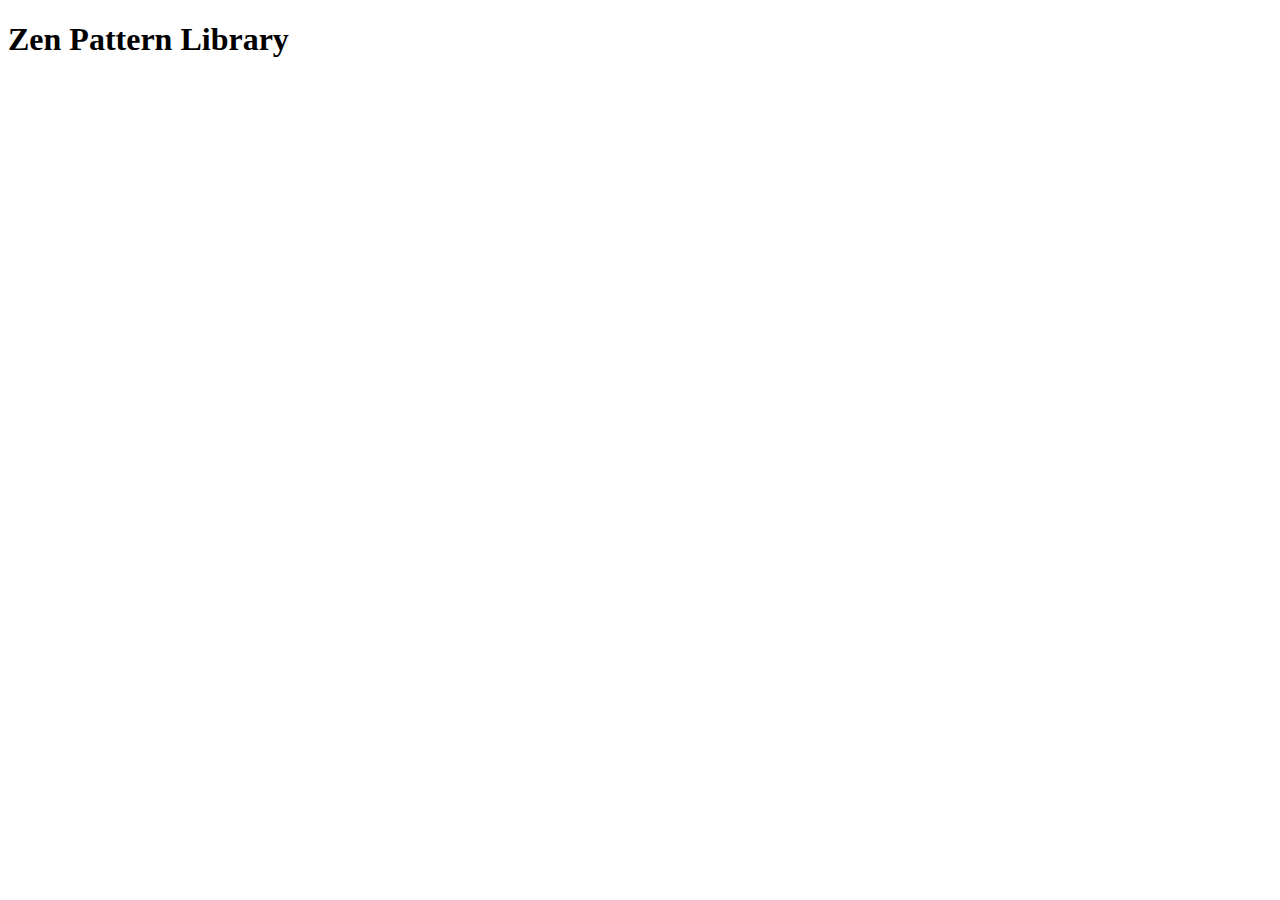
==== index.html @ d8762c1e "ju" ====
<!DOCTYPE html>
<html lang="en">
  <head>
    <meta charset="UTF-8" />
    <meta name="viewport" content="width=device-width, initial-scale=1.0" />
    <title>Zen Pattern Library</title>
    <link rel="stylesheet" href="css/style-pattern.css" />
  </head>
  <body>
        <h1>
            <a link="styleguide.html">Zen Pattern Library</a>
        </h1>
    </body>
</html>
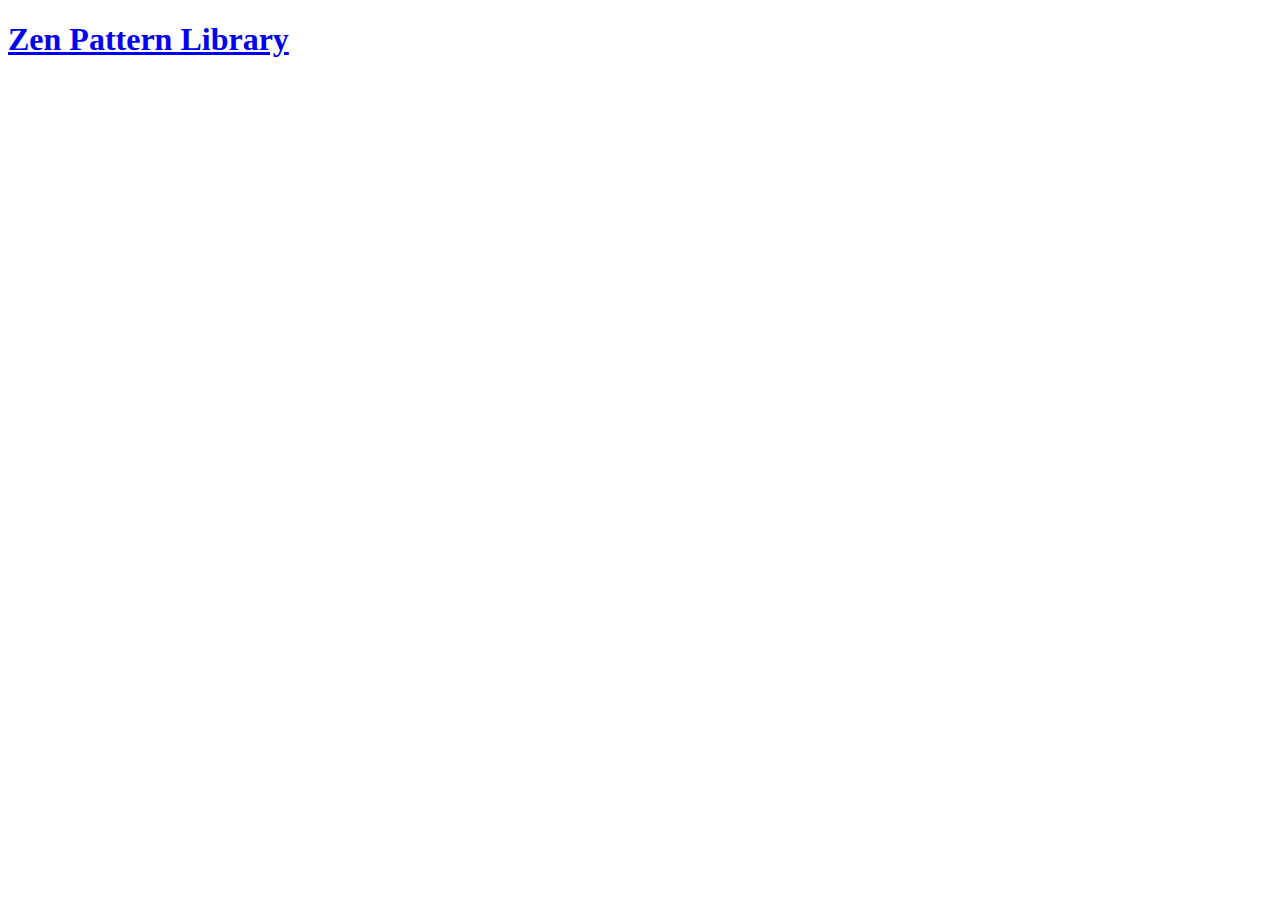
==== commit c27593e6: "srf" ====
--- a/index.html
+++ b/index.html
@@ -8,7 +8,7 @@
   </head>
   <body>
         <h1>
-            <a link="styleguide.html">Zen Pattern Library</a>
+            <a href="styleguide.html">Zen Pattern Library</a>
         </h1>
     </body>
 </html>
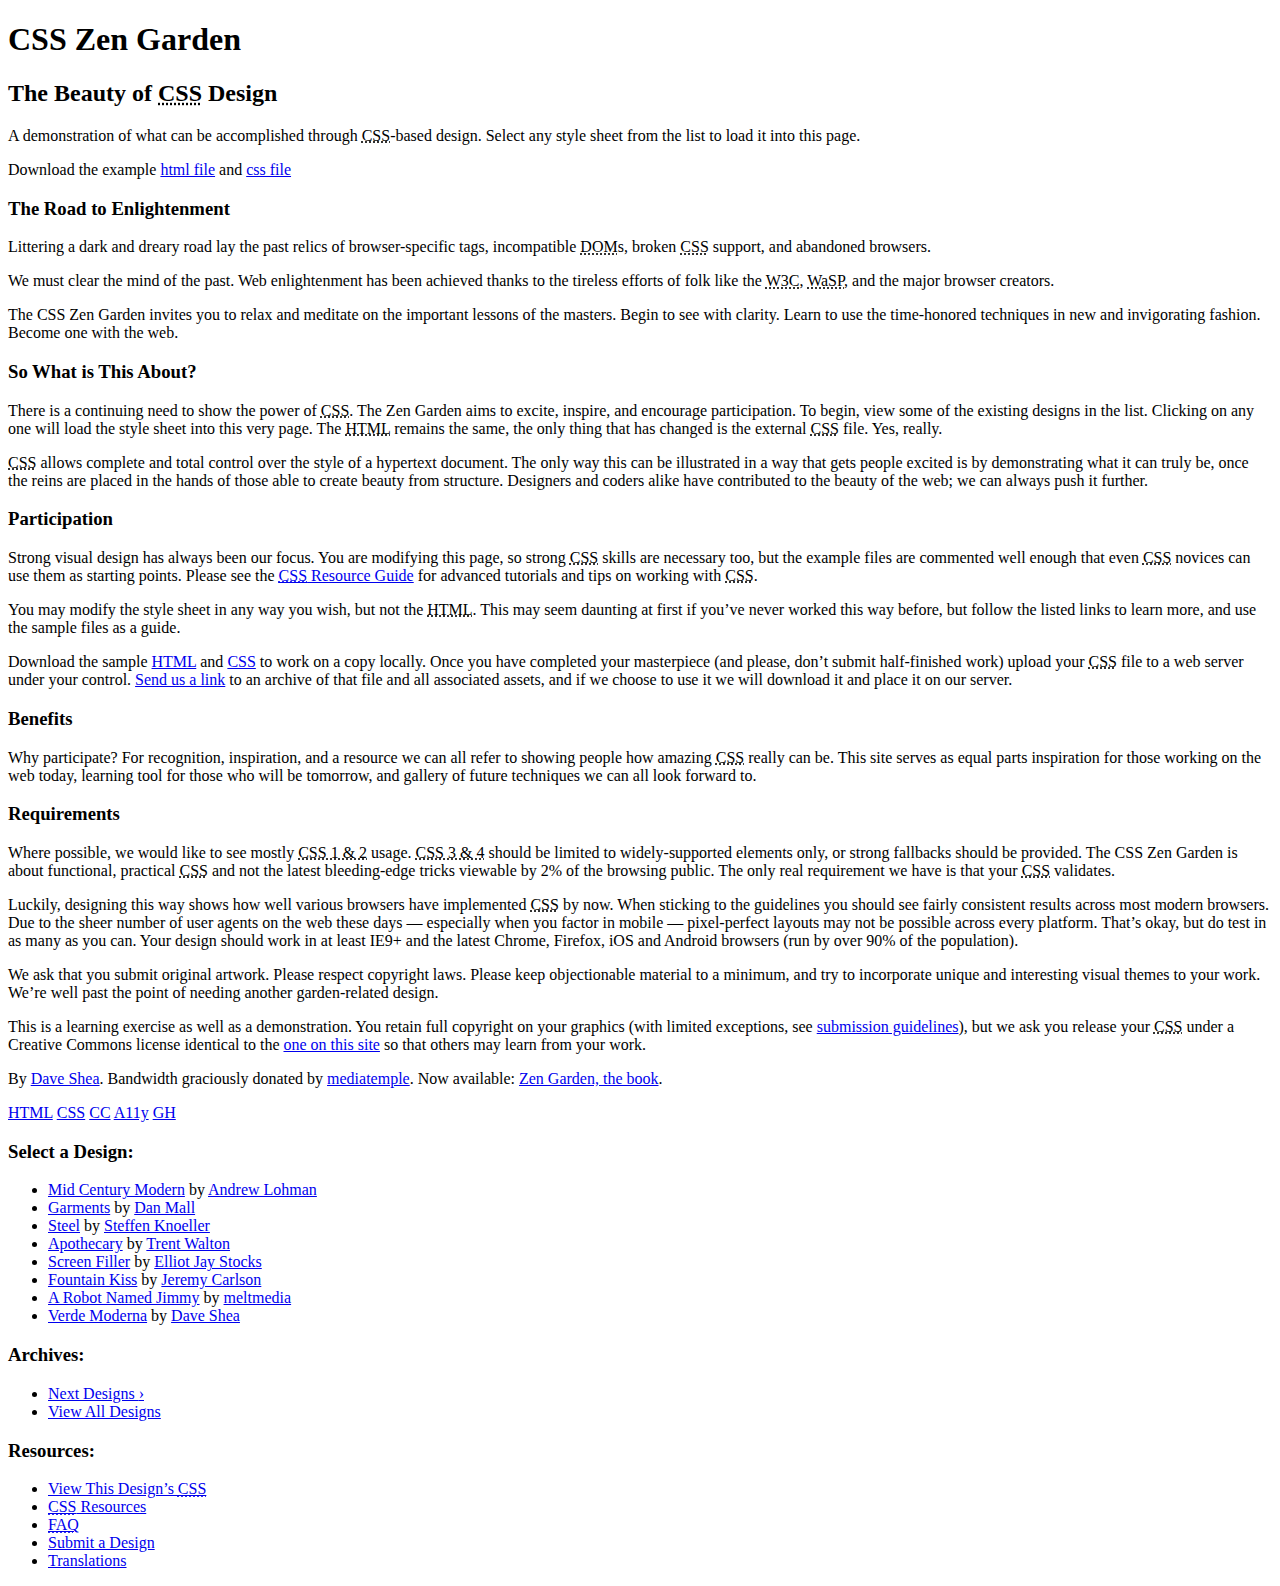
==== commit ac481565: "Merge pull request #2 from jillraz99/jill_branch_1" ====
--- a/index.html
+++ b/index.html
@@ -1,14 +1,199 @@
+
 <!DOCTYPE html>
 <html lang="en">
-  <head>
-    <meta charset="UTF-8" />
-    <meta name="viewport" content="width=device-width, initial-scale=1.0" />
-    <title>Zen Pattern Library</title>
-    <link rel="stylesheet" href="css/style-pattern.css" />
-  </head>
-  <body>
-        <h1>
-            <a href="styleguide.html">Zen Pattern Library</a>
-        </h1>
-    </body>
-</html>
+<head>
+	<meta charset="utf-8">
+	<title>CSS Zen Garden: The Beauty of CSS Design</title>
+
+	<link rel="stylesheet" media="screen" href="style.css?v=8may2013">
+	<link rel="alternate" type="application/rss+xml" title="RSS" href="http://www.csszengarden.com/zengarden.xml">
+
+	<meta name="viewport" content="width=device-width, initial-scale=1.0">
+	<meta name="author" content="Dave Shea">
+	<meta name="description" content="A demonstration of what can be accomplished visually through CSS-based design.">
+	<meta name="robots" content="all">
+
+
+	<!--[if lt IE 9]>
+	<script src="script/html5shiv.js"></script>
+	<![endif]-->
+</head>
+
+<!--
+
+
+
+	View source is a feature, not a bug. Thanks for your curiosity and
+	interest in participating!
+
+	Here are the submission guidelines for the new and improved csszengarden.com:
+
+	- CSS3? Of course! Prefix for ALL browsers where necessary.
+	- go responsive; test your layout at multiple screen sizes.
+	- your browser testing baseline: IE9+, recent Chrome/Firefox/Safari, and iOS/Android
+	- Graceful degradation is acceptable, and in fact highly encouraged.
+	- use classes for styling. Don't use ids.
+	- web fonts are cool, just make sure you have a license to share the files. Hosted
+	  services that are applied via the CSS file (ie. Google Fonts) will work fine, but
+	  most that require custom HTML won't. TypeKit is supported, see the readme on this
+	  page for usage instructions: https://github.com/mezzoblue/csszengarden.com/
+
+	And a few tips on building your CSS file:
+
+	- use :first-child, :last-child and :nth-child to get at non-classed elements
+	- use ::before and ::after to create pseudo-elements for extra styling
+	- use multiple background images to apply as many as you need to any element
+	- use the Kellum Method for image replacement, if still needed. http://goo.gl/GXxdI
+	- don't rely on the extra divs at the bottom. Use ::before and ::after instead.
+
+		
+-->
+
+<body id="css-zen-garden">
+<div class="page-wrapper">
+
+	<section class="intro" id="zen-intro">
+		<header role="banner">
+			<h1>CSS Zen Garden</h1>
+			<h2>The Beauty of <abbr title="Cascading Style Sheets">CSS</abbr> Design</h2>
+		</header>
+
+		<div class="summary" id="zen-summary" role="article">
+			<p>A demonstration of what can be accomplished through <abbr title="Cascading Style Sheets">CSS</abbr>-based design. Select any style sheet from the list to load it into this page.</p>
+			<p>Download the example <a href="/examples/index" title="This page's source HTML code, not to be modified.">html file</a> and <a href="/examples/style.css" title="This page's sample CSS, the file you may modify.">css file</a></p>
+		</div>
+
+		<div class="preamble" id="zen-preamble" role="article">
+			<h3>The Road to Enlightenment</h3>
+			<p>Littering a dark and dreary road lay the past relics of browser-specific tags, incompatible <abbr title="Document Object Model">DOM</abbr>s, broken <abbr title="Cascading Style Sheets">CSS</abbr> support, and abandoned browsers.</p>
+			<p>We must clear the mind of the past. Web enlightenment has been achieved thanks to the tireless efforts of folk like the <abbr title="World Wide Web Consortium">W3C</abbr>, <abbr title="Web Standards Project">WaSP</abbr>, and the major browser creators.</p>
+			<p>The CSS Zen Garden invites you to relax and meditate on the important lessons of the masters. Begin to see with clarity. Learn to use the time-honored techniques in new and invigorating fashion. Become one with the web.</p>
+		</div>
+	</section>
+
+	<div class="main supporting" id="zen-supporting" role="main">
+		<div class="explanation" id="zen-explanation" role="article">
+			<h3>So What is This About?</h3>
+			<p>There is a continuing need to show the power of <abbr title="Cascading Style Sheets">CSS</abbr>. The Zen Garden aims to excite, inspire, and encourage participation. To begin, view some of the existing designs in the list. Clicking on any one will load the style sheet into this very page. The <abbr title="HyperText Markup Language">HTML</abbr> remains the same, the only thing that has changed is the external <abbr title="Cascading Style Sheets">CSS</abbr> file. Yes, really.</p>
+			<p><abbr title="Cascading Style Sheets">CSS</abbr> allows complete and total control over the style of a hypertext document. The only way this can be illustrated in a way that gets people excited is by demonstrating what it can truly be, once the reins are placed in the hands of those able to create beauty from structure. Designers and coders alike have contributed to the beauty of the web; we can always push it further.</p>
+		</div>
+
+		<div class="participation" id="zen-participation" role="article">
+			<h3>Participation</h3>
+			<p>Strong visual design has always been our focus. You are modifying this page, so strong <abbr title="Cascading Style Sheets">CSS</abbr> skills are necessary too, but the example files are commented well enough that even <abbr title="Cascading Style Sheets">CSS</abbr> novices can use them as starting points. Please see the <a href="/pages/resources/" title="A listing of CSS-related resources"><abbr title="Cascading Style Sheets">CSS</abbr> Resource Guide</a> for advanced tutorials and tips on working with <abbr title="Cascading Style Sheets">CSS</abbr>.</p>
+			<p>You may modify the style sheet in any way you wish, but not the <abbr title="HyperText Markup Language">HTML</abbr>. This may seem daunting at first if you&#8217;ve never worked this way before, but follow the listed links to learn more, and use the sample files as a guide.</p>
+			<p>Download the sample <a href="/examples/index" title="This page's source HTML code, not to be modified.">HTML</a> and <a href="/examples/style.css" title="This page's sample CSS, the file you may modify.">CSS</a> to work on a copy locally. Once you have completed your masterpiece (and please, don&#8217;t submit half-finished work) upload your <abbr title="Cascading Style Sheets">CSS</abbr> file to a web server under your control. <a href="/pages/submit/" title="Use the contact form to send us your CSS file">Send us a link</a> to an archive of that file and all associated assets, and if we choose to use it we will download it and place it on our server.</p>
+		</div>
+
+		<div class="benefits" id="zen-benefits" role="article">
+			<h3>Benefits</h3>
+			<p>Why participate? For recognition, inspiration, and a resource we can all refer to showing people how amazing <abbr title="Cascading Style Sheets">CSS</abbr> really can be. This site serves as equal parts inspiration for those working on the web today, learning tool for those who will be tomorrow, and gallery of future techniques we can all look forward to.</p>
+		</div>
+
+		<div class="requirements" id="zen-requirements" role="article">
+			<h3>Requirements</h3>
+			<p>Where possible, we would like to see mostly <abbr title="Cascading Style Sheets, levels 1 and 2">CSS 1 &amp; 2</abbr> usage. <abbr title="Cascading Style Sheets, levels 3 and 4">CSS 3 &amp; 4</abbr> should be limited to widely-supported elements only, or strong fallbacks should be provided. The CSS Zen Garden is about functional, practical <abbr title="Cascading Style Sheets">CSS</abbr> and not the latest bleeding-edge tricks viewable by 2% of the browsing public. The only real requirement we have is that your <abbr title="Cascading Style Sheets">CSS</abbr> validates.</p>
+			<p>Luckily, designing this way shows how well various browsers have implemented <abbr title="Cascading Style Sheets">CSS</abbr> by now. When sticking to the guidelines you should see fairly consistent results across most modern browsers. Due to the sheer number of user agents on the web these days &#8212; especially when you factor in mobile &#8212; pixel-perfect layouts may not be possible across every platform. That&#8217;s okay, but do test in as many as you can. Your design should work in at least IE9+ and the latest Chrome, Firefox, iOS and Android browsers (run by over 90% of the population).</p>
+			<p>We ask that you submit original artwork. Please respect copyright laws. Please keep objectionable material to a minimum, and try to incorporate unique and interesting visual themes to your work. We&#8217;re well past the point of needing another garden-related design.</p>
+			<p>This is a learning exercise as well as a demonstration. You retain full copyright on your graphics (with limited exceptions, see <a href="/pages/submit/guidelines/">submission guidelines</a>), but we ask you release your <abbr title="Cascading Style Sheets">CSS</abbr> under a Creative Commons license identical to the <a href="http://creativecommons.org/licenses/by-nc-sa/3.0/" title="View the Zen Garden's license information.">one on this site</a> so that others may learn from your work.</p>
+			<p role="contentinfo">By <a href="http://www.mezzoblue.com/">Dave Shea</a>. Bandwidth graciously donated by <a href="http://www.mediatemple.net/">mediatemple</a>. Now available: <a href="http://www.amazon.com/exec/obidos/ASIN/0321303474/mezzoblue-20/">Zen Garden, the book</a>.</p>
+		</div>
+
+		<footer>
+			<a href="http://validator.w3.org/check/referer" title="Check the validity of this site&#8217;s HTML" class="zen-validate-html">HTML</a>
+			<a href="http://jigsaw.w3.org/css-validator/check/referer" title="Check the validity of this site&#8217;s CSS" class="zen-validate-css">CSS</a>
+			<a href="http://creativecommons.org/licenses/by-nc-sa/3.0/" title="View the Creative Commons license of this site: Attribution-NonCommercial-ShareAlike." class="zen-license">CC</a>
+			<a href="http://mezzoblue.com/zengarden/faq/#aaa" title="Read about the accessibility of this site" class="zen-accessibility">A11y</a>
+			<a href="https://github.com/mezzoblue/csszengarden.com" title="Fork this site on Github" class="zen-github">GH</a>
+		</footer>
+
+	</div>
+
+
+	<aside class="sidebar" role="complementary">
+		<div class="wrapper">
+
+			<div class="design-selection" id="design-selection">
+				<h3 class="select">Select a Design:</h3>
+				<nav role="navigation">
+					<ul>
+					<li>
+						<a href="/221/" class="design-name">Mid Century Modern</a> by						<a href="http://andrewlohman.com/" class="designer-name">Andrew Lohman</a>
+					</li>					<li>
+						<a href="/220/" class="design-name">Garments</a> by						<a href="http://danielmall.com/" class="designer-name">Dan Mall</a>
+					</li>					<li>
+						<a href="/219/" class="design-name">Steel</a> by						<a href="http://steffen-knoeller.de" class="designer-name">Steffen Knoeller</a>
+					</li>					<li>
+						<a href="/218/" class="design-name">Apothecary</a> by						<a href="http://trentwalton.com" class="designer-name">Trent Walton</a>
+					</li>					<li>
+						<a href="/217/" class="design-name">Screen Filler</a> by						<a href="http://elliotjaystocks.com/" class="designer-name">Elliot Jay Stocks</a>
+					</li>					<li>
+						<a href="/216/" class="design-name">Fountain Kiss</a> by						<a href="http://jeremycarlson.com" class="designer-name">Jeremy Carlson</a>
+					</li>					<li>
+						<a href="/215/" class="design-name">A Robot Named Jimmy</a> by						<a href="http://meltmedia.com/" class="designer-name">meltmedia</a>
+					</li>					<li>
+						<a href="/214/" class="design-name">Verde Moderna</a> by						<a href="http://www.mezzoblue.com/" class="designer-name">Dave Shea</a>
+					</li>					</ul>
+				</nav>
+			</div>
+
+			<div class="design-archives" id="design-archives">
+				<h3 class="archives">Archives:</h3>
+				<nav role="navigation">
+					<ul>
+						<li class="next">
+							<a href="/214/page1">
+								Next Designs <span class="indicator">&rsaquo;</span>
+							</a>
+						</li>
+						<li class="viewall">
+							<a href="/pages/alldesigns/" title="View every submission to the Zen Garden.">
+								View All Designs							</a>
+						</li>
+					</ul>
+				</nav>
+			</div>
+
+			<div class="zen-resources" id="zen-resources">
+				<h3 class="resources">Resources:</h3>
+				<ul>
+					<li class="view-css">
+						<a href="style.css" title="View the source CSS file of the currently-viewed design.">
+							View This Design&#8217;s <abbr title="Cascading Style Sheets">CSS</abbr>						</a>
+					</li>
+					<li class="css-resources">
+						<a href="/pages/resources/" title="Links to great sites with information on using CSS.">
+							<abbr title="Cascading Style Sheets">CSS</abbr> Resources						</a>
+					</li>
+					<li class="zen-faq">
+						<a href="/pages/faq/" title="A list of Frequently Asked Questions about the Zen Garden.">
+							<abbr title="Frequently Asked Questions">FAQ</abbr>						</a>
+					</li>
+					<li class="zen-submit">
+						<a href="/pages/submit/" title="Send in your own CSS file.">
+							Submit a Design						</a>
+					</li>
+					<li class="zen-translations">
+						<a href="/pages/translations/" title="View translated versions of this page.">
+							Translations						</a>
+					</li>
+				</ul>
+			</div>
+		</div>
+	</aside>
+
+
+</div>
+
+<!--
+
+	These superfluous divs/spans were originally provided as catch-alls to add extra imagery.
+	These days we have full ::before and ::after support, favour using those instead.
+	These only remain for historical design compatibility. They might go away one day.
+		
+-->
+<div class="extra1" role="presentation"></div><div class="extra2" role="presentation"></div><div class="extra3" role="presentation"></div>
+<div class="extra4" role="presentation"></div><div class="extra5" role="presentation"></div><div class="extra6" role="presentation"></div>
+
+</body>
+</html>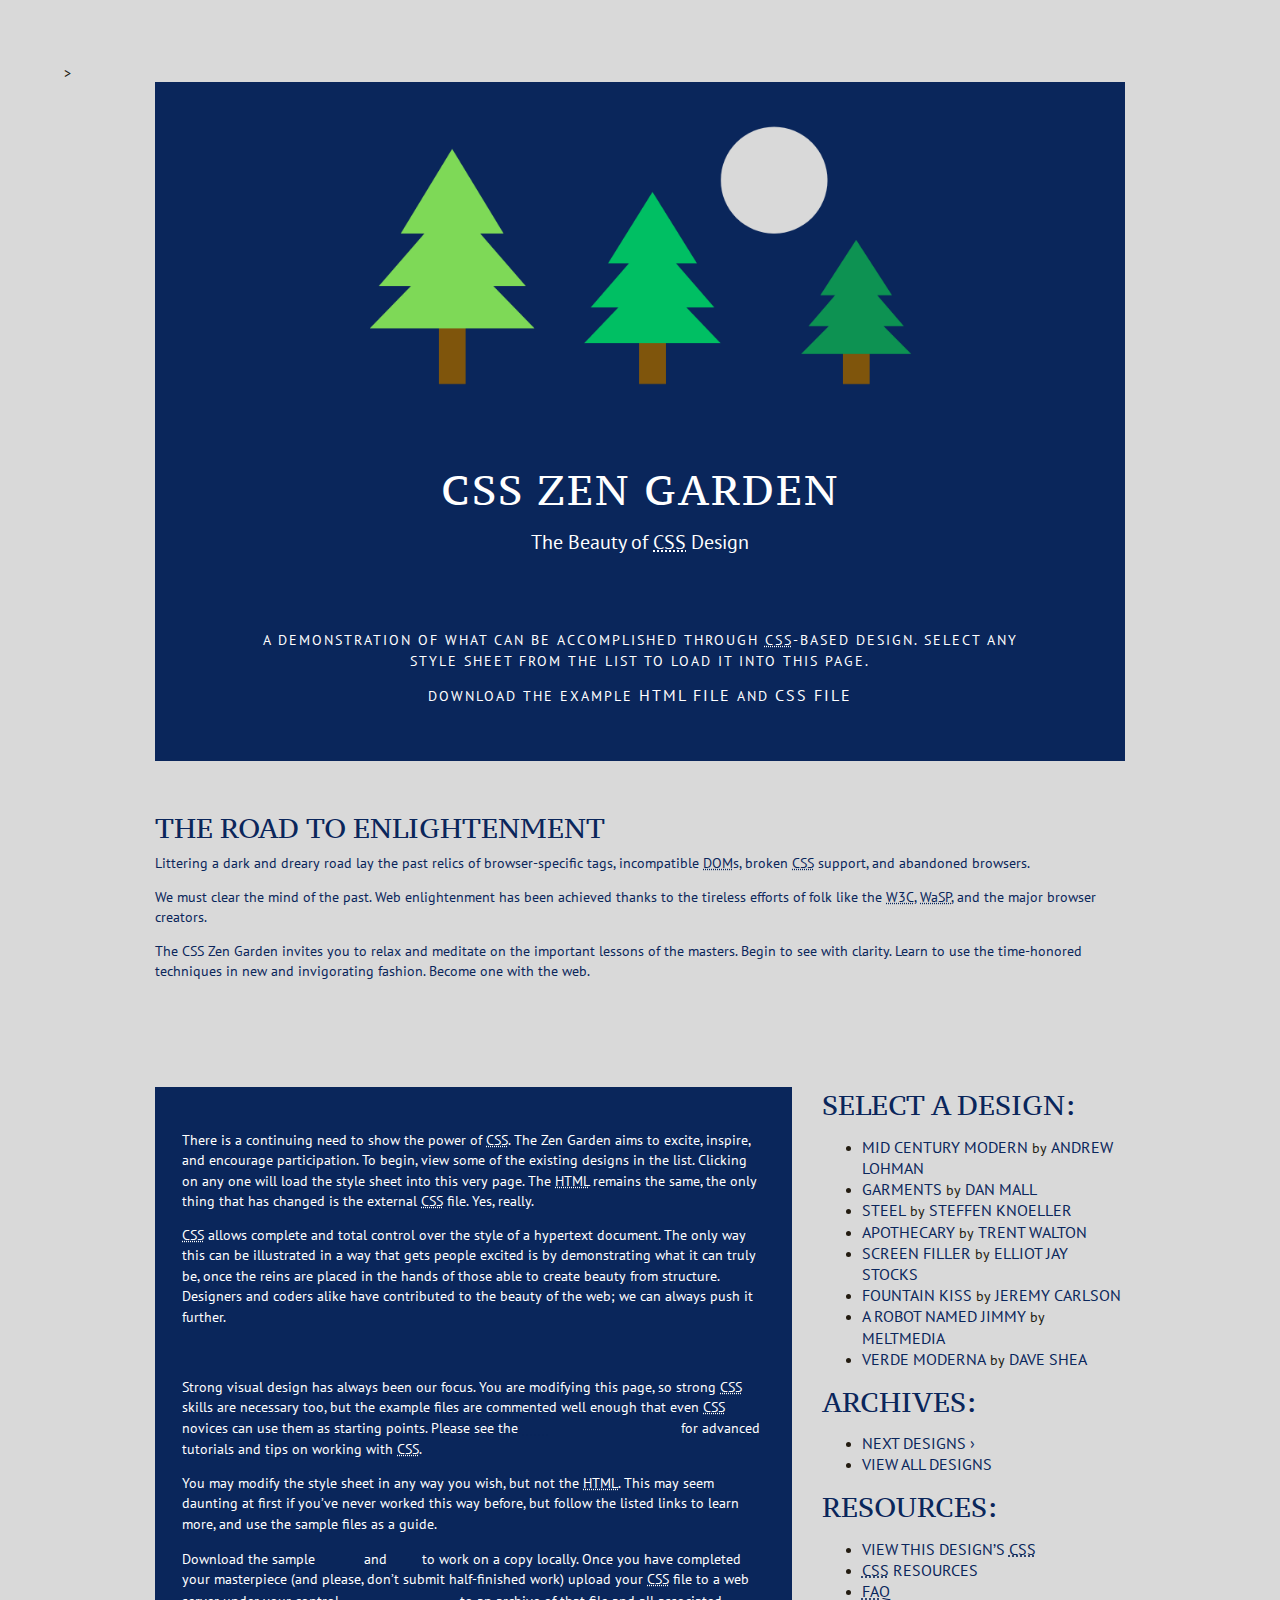
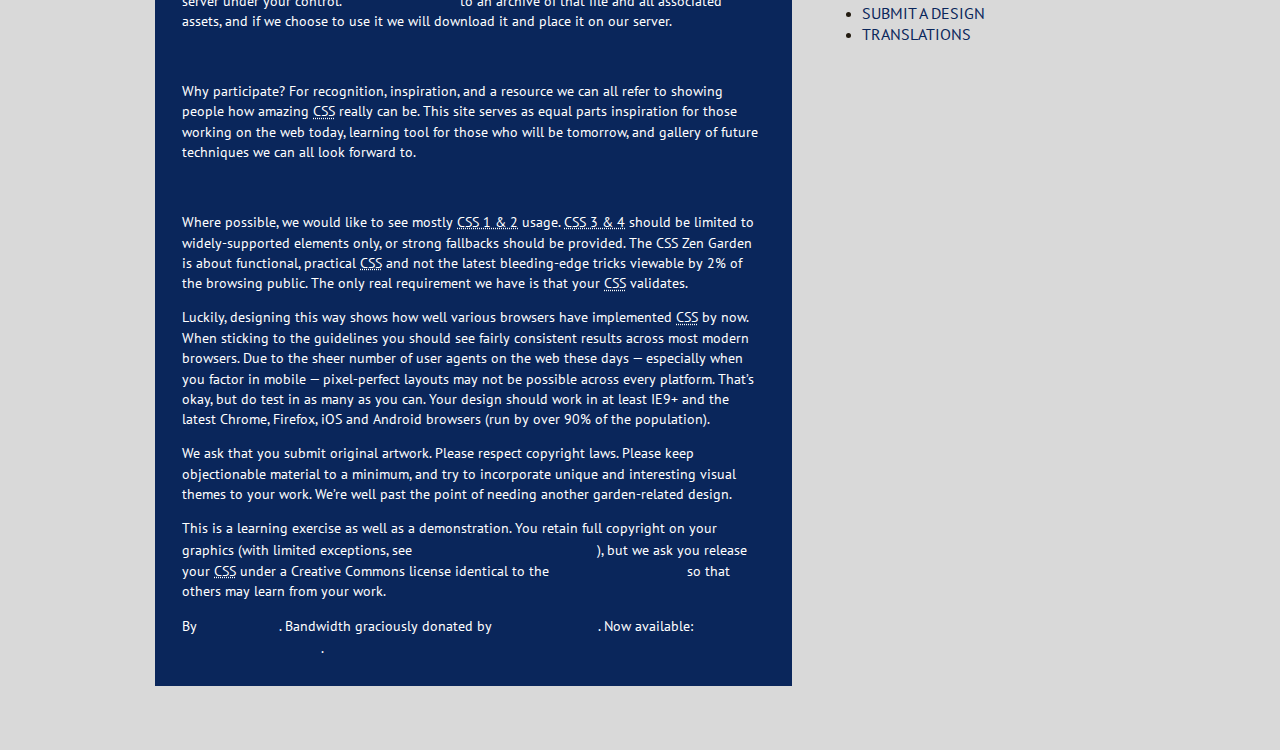
==== commit fa5835e8: "create grid format" ====
--- a/index.html
+++ b/index.html
@@ -5,7 +5,7 @@
 	<meta charset="utf-8">
 	<title>CSS Zen Garden: The Beauty of CSS Design</title>
 
-	<link rel="stylesheet" media="screen" href="style.css?v=8may2013">
+	<link rel="stylesheet" media="screen" href="scss/style.css">>
 	<link rel="alternate" type="application/rss+xml" title="RSS" href="http://www.csszengarden.com/zengarden.xml">
 
 	<meta name="viewport" content="width=device-width, initial-scale=1.0">
--- a/scss/style.css
+++ b/scss/style.css
@@ -0,0 +1,183 @@
+@import url("https://fonts.googleapis.com/css2?family=PT+Sans:ital,wght@0,400;0,700;1,400;1,700&family=PT+Serif+Caption:ital@0;1&display=swap");
+/*fonts and colors
+White(text-light)        #FFFFFF (text color)
+Gray(background)        #D9D9D9 (background)
+Dark Gray(text-dark)    #231C11 (text color)
+Dark Navy(primary)     #0A265B (body text and Hero section background color)
+Dark Green(accent1)     #0F9252 (tree and the link section background)
+Med Green(accent2)    #00BF64 (tree)
+Light Green)accent3)    #7ED957 (tree)
+
+Fonts
+Heading       PT Serif Caption
+Body    PT Sans
+*/
+h1,
+h3,
+h4 {
+  font-family: "PT Serif Caption", serif;
+  margin: 0;
+}
+
+h1 {
+  font-weight: 400;
+  font-size: 3em;
+  text-align: center;
+  text-transform: uppercase;
+  letter-spacing: 2px;
+  line-height: 1em;
+}
+
+h2 {
+  font-family: "PT Sans", sans-serif;
+  color: #fff;
+  display: inline-block;
+  font-weight: normal;
+  margin-bottom: 1em;
+  font-size: 1.5em;
+}
+
+h3 {
+  font-size: 2em;
+  color: #0A265B;
+  font-weight: 200;
+  text-transform: uppercase;
+  /* Thin
+  letter-spacing: 1px;
+  line-height: 1em;
+  padding: 0.5em 0 0.25em 0; */
+}
+
+h4 {
+  font-size: 1.5em;
+  font-weight: 200; /* Thin
+letter-spacing: 1px;
+line-height: 1em;
+margin: 0.5em 0; */
+}
+
+p {
+  font-family: "PT Sans", sans-serif;
+  font-size: 1em;
+  line-height: 1.5em;
+  color: #fff;
+  padding: 0.5em 0;
+  margin: 0;
+}
+
+.preamble p {
+  color: #0A265B;
+}
+
+a {
+  color: #0A265B;
+  text-transform: uppercase;
+  text-decoration: none;
+  font-family: "PT Sans", sans-serif;
+  font-size: 1em;
+  line-height: 1.3em;
+  font-size: 1.2em;
+}
+
+a:hover {
+  color: #0F9252;
+}
+
+header {
+  padding-top: 35%;
+  text-align: center;
+}
+
+[role=banner] > h1 {
+  font-weight: 300;
+  letter-spacing: 2px;
+  text-transform: uppercase;
+  color: #fff;
+}
+
+.summary {
+  font-weight: 300;
+  letter-spacing: 2px;
+  text-transform: uppercase;
+  color: #fff;
+  text-align: center;
+  padding: 5% 10%;
+}
+.summary a {
+  color: #fff;
+}
+
+.preamble {
+  background: #D9D9D9;
+  padding: 5% 0%;
+}
+
+.intro {
+  padding-top: 5%;
+}
+
+* {
+  box-sizing: border-box;
+}
+
+html {
+  background-color: #D9D9D9;
+  padding: 5%;
+}
+
+body {
+  font-family: "PT Sans", sans-serif;
+  font-size: 85%;
+  color: #231C11;
+  background-color: #D9D9D9;
+  margin: 0;
+}
+
+/* Yuri - Name grid areas */
+section {
+  grid-area: section;
+  background-color: #0A265B;
+}
+
+.main {
+  grid-area: main;
+  background-color: #0A265B;
+}
+
+.sidebar {
+  grid-area: sidebar;
+}
+
+/* Yuri - Creating Grid Structures */
+.page-wrapper {
+  display: grid;
+  grid-template-columns: 4.5em repeat(3, 1fr) 4.5em;
+  grid-template-rows: auto;
+  grid-template-areas: ". section section section . " ". main main sidebar .";
+  grid-column-gap: 30px;
+  grid-row-gap: 50px;
+  max-width: 1300px;
+}
+
+/* Yuri - Change back to block structure below 880px */
+@media (max-width: 880px) {
+  .page-wrapper {
+    display: block;
+    margin-right: 1em;
+    margin-left: 1em;
+  }
+}
+div#zen-supporting {
+  padding-right: 2em;
+  padding-left: 2em;
+}
+
+/*  Hero Image */
+section#zen-intro {
+  background-image: url(../images/zen-garden-trees-moon.png);
+  background-size: 90%;
+  background-repeat: no-repeat;
+  background-position: center top;
+}
+
+/*# sourceMappingURL=style.css.map */
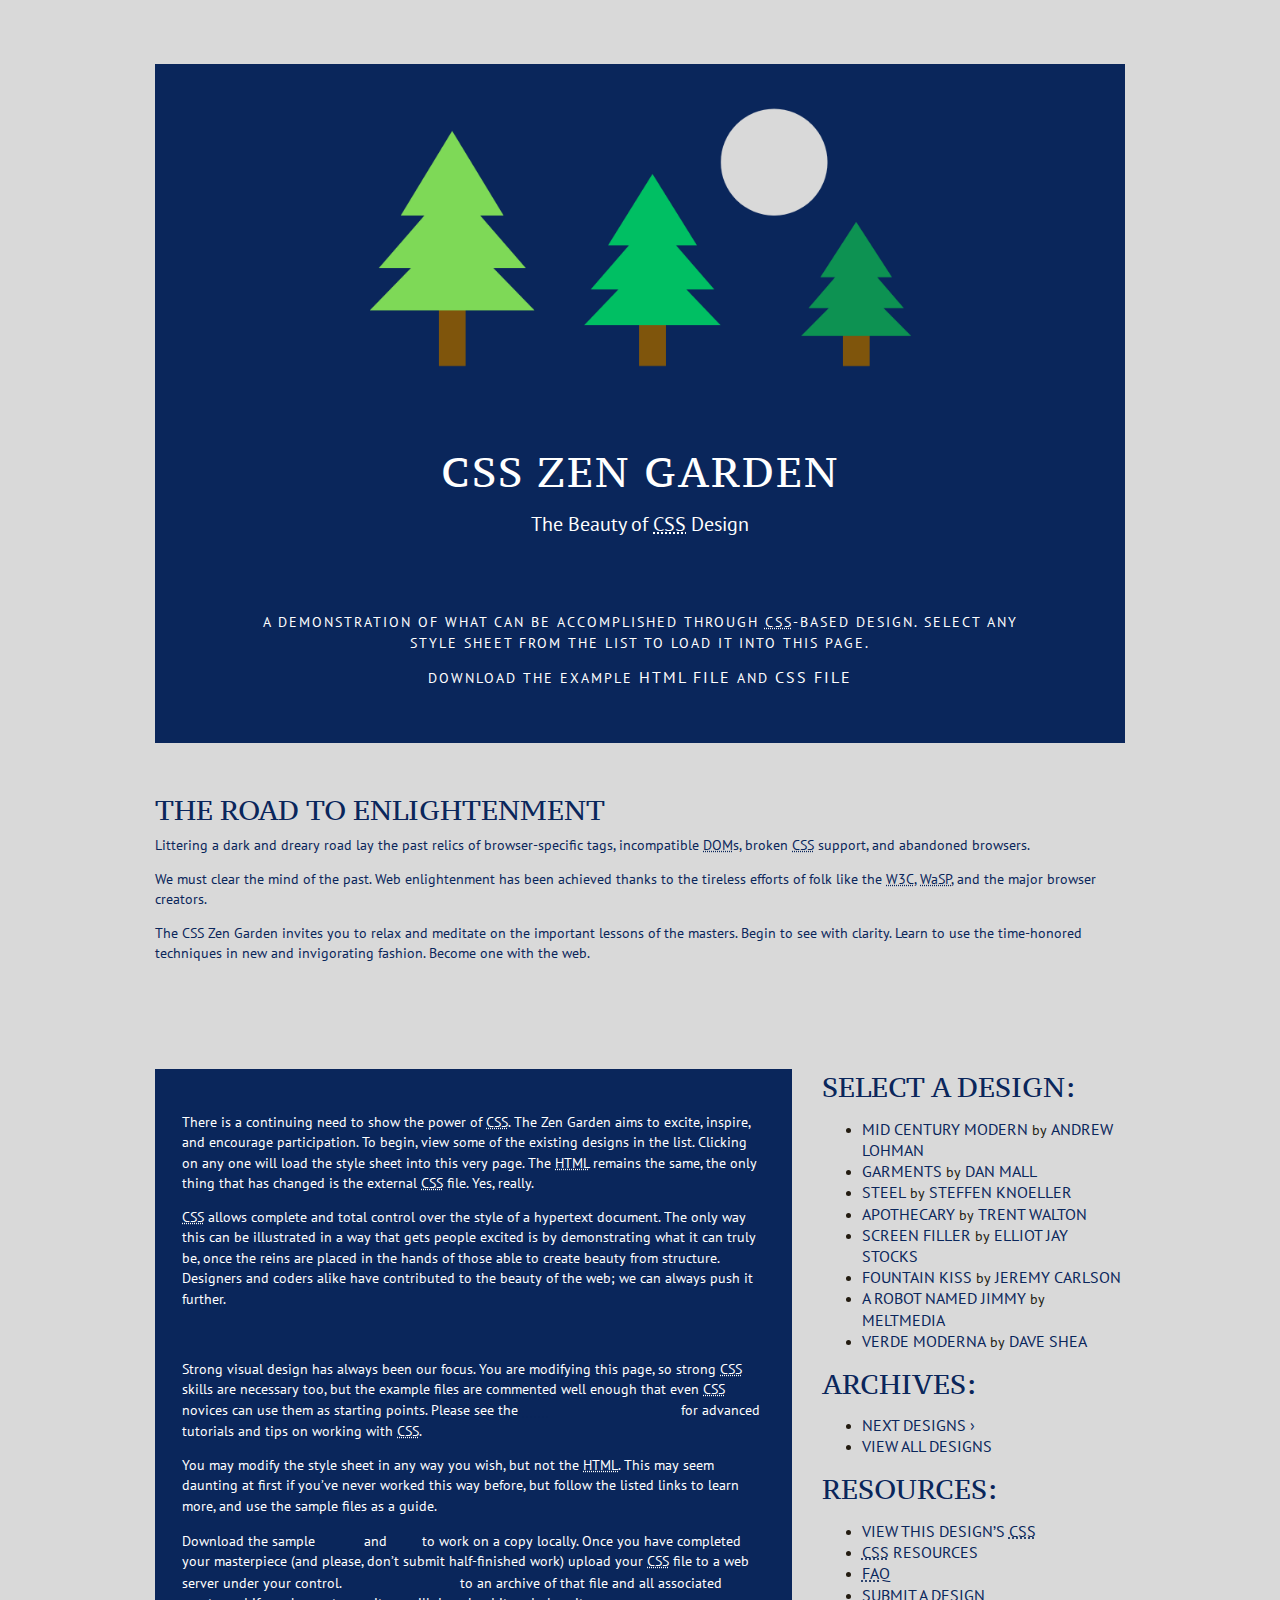
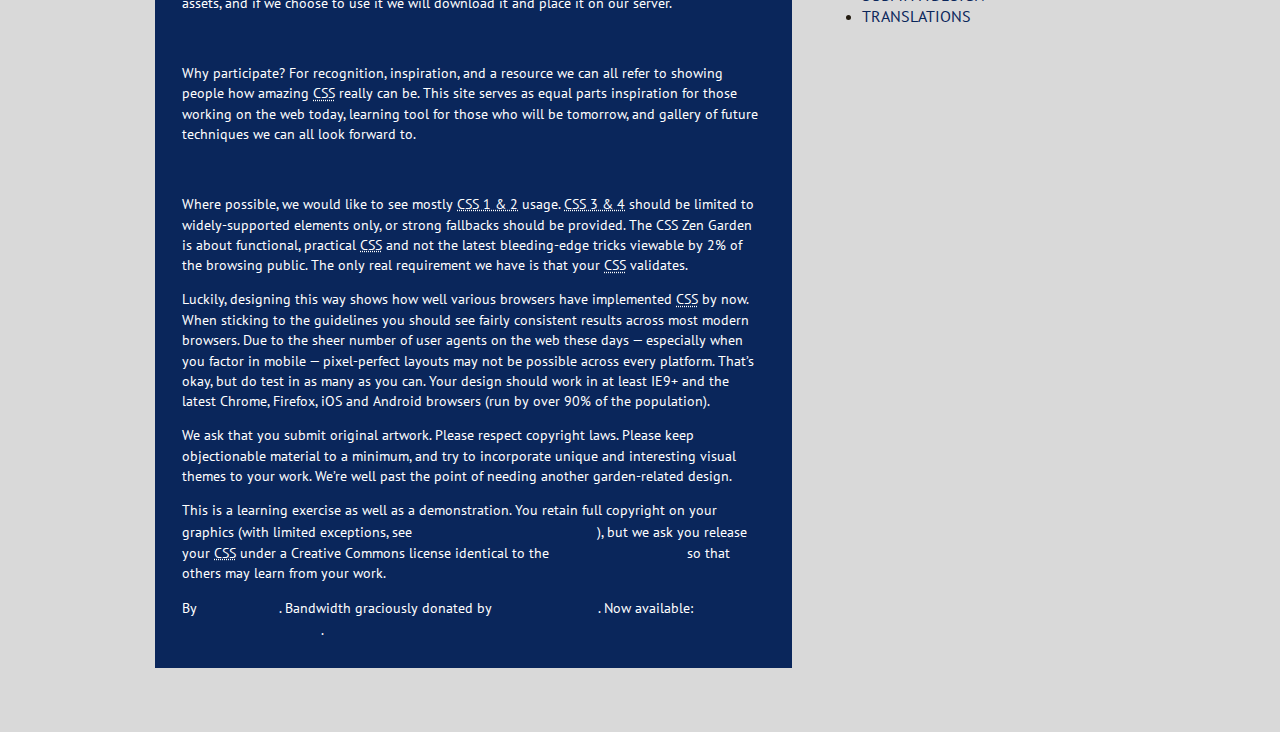
==== commit 8e56d3b5: "resolve conflict" ====
--- a/index.html
+++ b/index.html
@@ -5,7 +5,7 @@
 	<meta charset="utf-8">
 	<title>CSS Zen Garden: The Beauty of CSS Design</title>
 
-	<link rel="stylesheet" media="screen" href="scss/style.css">>
+	<link rel="stylesheet" media="screen" href="scss/style.css">
 	<link rel="alternate" type="application/rss+xml" title="RSS" href="http://www.csszengarden.com/zengarden.xml">
 
 	<meta name="viewport" content="width=device-width, initial-scale=1.0">
